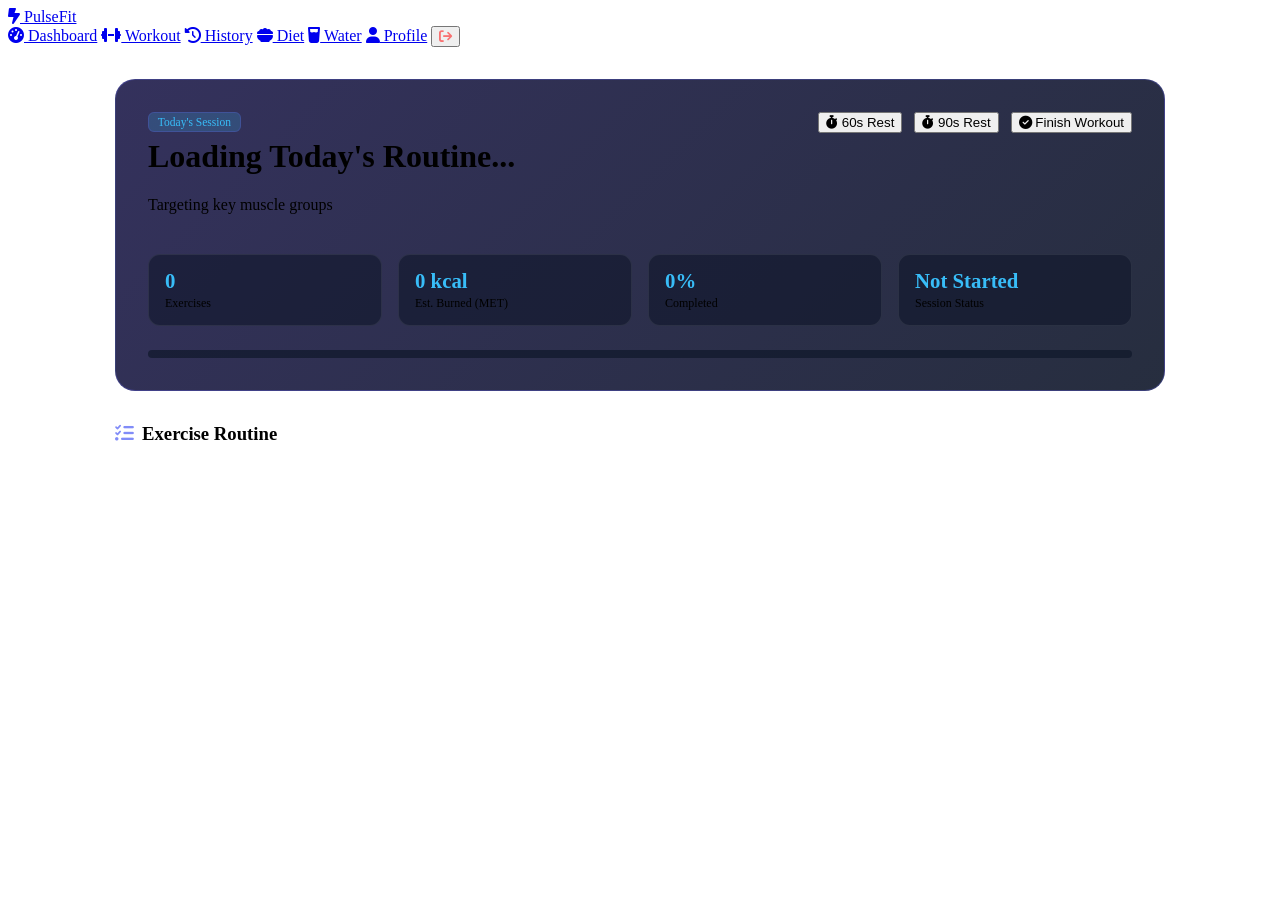
==== src/main/resources/static/workout.html @ 6e2e1f79 "my fintness Web-Application" ====
<!DOCTYPE html>
<html lang="en">
<head>
  <meta charset="UTF-8">
  <meta name="viewport" content="width=device-width, initial-scale=1.0">
  <title>Today's Workout — PulseFit</title>
  <link rel="stylesheet" href="/css/main.css">
  <link rel="stylesheet" href="/css/components.css">
  <link rel="preconnect" href="https://fonts.googleapis.com">
  <link rel="preconnect" href="https://fonts.gstatic.com" crossorigin>
  <link href="https://fonts.googleapis.com/css2?family=Inter:wght@400;500;600;700;800&display=swap" rel="stylesheet">
  <link rel="stylesheet" href="https://cdnjs.cloudflare.com/ajax/libs/font-awesome/6.5.1/css/all.min.css">
  <style>
    .workout-container {
      max-width: 1050px;
      margin: 2rem auto;
      padding: 0 1.5rem;
    }
    .workout-header-card {
      background: linear-gradient(135deg, rgba(30, 27, 75, 0.9) 0%, rgba(15, 23, 42, 0.9) 100%);
      border: 1px solid rgba(99, 102, 241, 0.3);
      border-radius: 20px;
      padding: 2rem;
      margin-bottom: 2rem;
      position: relative;
    }
    .workout-meta-grid {
      display: grid;
      grid-template-columns: repeat(auto-fit, minmax(140px, 1fr));
      gap: 1rem;
      margin-top: 1.5rem;
    }
    .meta-box {
      background: rgba(15, 23, 42, 0.6);
      border: 1px solid rgba(255, 255, 255, 0.08);
      border-radius: 12px;
      padding: 0.85rem 1rem;
    }
    .meta-box .val {
      font-size: 1.3rem;
      font-weight: 700;
      color: #38bdf8;
    }
    .meta-box .lbl {
      font-size: 0.75rem;
      color: var(--text-muted);
      margin-top: 0.2rem;
    }
    .exercise-card {
      background: var(--glass);
      border: 1px solid var(--border-color);
      border-radius: 16px;
      padding: 1.25rem 1.5rem;
      margin-bottom: 1rem;
      display: flex;
      flex-direction: column;
      gap: 1rem;
      transition: all 0.2s ease;
    }
    .exercise-card.completed {
      border-color: rgba(16, 185, 129, 0.5);
      background: rgba(16, 185, 129, 0.06);
    }
    .exercise-card-header {
      display: flex;
      justify-content: space-between;
      align-items: center;
      flex-wrap: wrap;
      gap: 0.75rem;
    }
    .exercise-tags {
      display: flex;
      gap: 0.5rem;
      flex-wrap: wrap;
    }
    .tag-badge {
      font-size: 0.72rem;
      padding: 0.2rem 0.55rem;
      border-radius: 6px;
      background: rgba(99, 102, 241, 0.15);
      color: #a5b4fc;
      border: 1px solid rgba(99, 102, 241, 0.25);
    }
    .exercise-stats-row {
      display: grid;
      grid-template-columns: repeat(auto-fit, minmax(100px, 1fr));
      gap: 0.75rem;
      font-size: 0.88rem;
    }
    .stat-pill {
      background: rgba(15, 23, 42, 0.5);
      padding: 0.5rem 0.75rem;
      border-radius: 8px;
      text-align: center;
    }
    .stat-pill strong {
      color: #ffffff;
    }
    .btn-status {
      padding: 0.5rem 1rem;
      border-radius: 8px;
      font-size: 0.85rem;
      font-weight: 600;
      cursor: pointer;
      border: none;
      display: inline-flex;
      align-items: center;
      gap: 0.4rem;
      transition: all 0.2s ease;
    }
    .btn-status.not-started {
      background: rgba(148, 163, 184, 0.15);
      color: #94a3b8;
    }
    .btn-status.in-progress {
      background: rgba(245, 158, 11, 0.2);
      color: #fbbf24;
      border: 1px solid rgba(245, 158, 11, 0.4);
    }
    .btn-status.completed {
      background: rgba(16, 185, 129, 0.2);
      color: #34d399;
      border: 1px solid rgba(16, 185, 129, 0.4);
    }
    /* Rest Timer Modal */
    .timer-overlay {
      display: none;
      position: fixed;
      top: 0; left: 0; right: 0; bottom: 0;
      background: rgba(0, 0, 0, 0.75);
      backdrop-filter: blur(8px);
      z-index: 1000;
      align-items: center;
      justify-content: center;
    }
    .timer-card {
      background: #1e293b;
      border: 1px solid rgba(255, 255, 255, 0.15);
      border-radius: 20px;
      padding: 2.5rem;
      text-align: center;
      max-width: 360px;
      width: 90%;
    }
    .timer-display {
      font-size: 3.5rem;
      font-weight: 800;
      color: #38bdf8;
      margin: 1.25rem 0;
      font-variant-numeric: tabular-nums;
    }
  </style>
</head>
<body>

  <!-- App Navbar -->
  <header class="navbar">
    <a href="/dashboard.html" class="brand">
      <i class="fa-solid fa-bolt-lightning"></i> PulseFit
    </a>
    <nav class="nav-links">
      <a href="/dashboard.html" class="btn btn-outline"><i class="fa-solid fa-gauge-high"></i> Dashboard</a>
      <a href="/workout.html" class="btn btn-primary"><i class="fa-solid fa-dumbbell"></i> Workout</a>
      <a href="/workout-history.html" class="btn btn-outline"><i class="fa-solid fa-clock-rotate-left"></i> History</a>
      <a href="/diet.html" class="btn btn-outline"><i class="fa-solid fa-bowl-food"></i> Diet</a>
      <a href="/water.html" class="btn btn-outline"><i class="fa-solid fa-glass-water"></i> Water</a>
      <a href="/profile.html" class="btn btn-outline"><i class="fa-solid fa-user"></i> Profile</a>
      <button onclick="logout()" class="btn btn-outline" style="color: #f87171;"><i class="fa-solid fa-arrow-right-from-bracket"></i></button>
    </nav>
  </header>

  <main class="workout-container">
    <!-- Workout Header Banner -->
    <div class="workout-header-card" id="headerBanner">
      <div style="display: flex; justify-content: space-between; align-items: flex-start; flex-wrap: wrap; gap: 1rem;">
        <div>
          <span class="tag-badge" id="dayBadge" style="background: rgba(56, 189, 248, 0.2); color: #38bdf8;">Today's Session</span>
          <h1 style="font-size: 2rem; font-weight: 800; margin-top: 0.5rem;" id="workoutTitle">Loading Today's Routine...</h1>
          <p style="color: var(--text-muted); margin-top: 0.25rem;" id="workoutFocus">Targeting key muscle groups</p>
        </div>
        <div style="display: flex; gap: 0.75rem;">
          <button class="btn btn-outline" onclick="openTimer(60)"><i class="fa-solid fa-stopwatch"></i> 60s Rest</button>
          <button class="btn btn-outline" onclick="openTimer(90)"><i class="fa-solid fa-stopwatch"></i> 90s Rest</button>
          <button class="btn btn-primary" id="btnCompleteSession" onclick="completeWorkoutSession()">
            <i class="fa-solid fa-circle-check"></i> Finish Workout
          </button>
        </div>
      </div>

      <!-- Stats Grid -->
      <div class="workout-meta-grid">
        <div class="meta-box">
          <div class="val" id="totalExercisesCount">0</div>
          <div class="lbl">Exercises</div>
        </div>
        <div class="meta-box">
          <div class="val" id="estimatedCalories">0 kcal</div>
          <div class="lbl">Est. Burned (MET)</div>
        </div>
        <div class="meta-box">
          <div class="val" id="completionRate">0%</div>
          <div class="lbl">Completed</div>
        </div>
        <div class="meta-box">
          <div class="val" id="sessionStatus">Not Started</div>
          <div class="lbl">Session Status</div>
        </div>
      </div>

      <!-- Progress Bar -->
      <div style="background: rgba(15, 23, 42, 0.7); height: 8px; border-radius: 9999px; margin-top: 1.5rem; overflow: hidden;">
        <div id="workoutProgressBar" style="background: linear-gradient(90deg, #38bdf8, #10b981); height: 100%; width: 0%; transition: width 0.3s ease;"></div>
      </div>
    </div>

    <!-- Rest Day Notice (shown if rest day) -->
    <div id="restDayNotice" style="display: none; text-align: center; padding: 3rem 1.5rem; background: var(--glass); border-radius: 16px; border: 1px solid var(--border-color);">
      <i class="fa-solid fa-bed" style="font-size: 3rem; color: #818cf8; margin-bottom: 1rem;"></i>
      <h2 style="font-size: 1.5rem;">Scheduled Active Rest & Recovery</h2>
      <p style="color: var(--text-muted); max-width: 500px; margin: 0.5rem auto 1.5rem auto;">
        Muscles recover, adapt, and grow during rest periods. Hydrate properly, hit your protein goals, and get 7-8 hours of sleep!
      </p>
      <a href="/profile.html" class="btn btn-outline"><i class="fa-solid fa-arrows-rotate"></i> Adjust Workout Plan</a>
    </div>

    <!-- Exercise Checklist Section -->
    <div id="exercisesSection">
      <h3 style="margin-bottom: 1rem; display: flex; align-items: center; gap: 0.5rem;">
        <i class="fa-solid fa-list-check" style="color: #818cf8;"></i> Exercise Routine
      </h3>
      <div id="exerciseList">
        <!-- Rendered dynamically -->
      </div>
    </div>
  </main>

  <!-- Rest Timer Modal -->
  <div class="timer-overlay" id="timerModal">
    <div class="timer-card">
      <i class="fa-solid fa-stopwatch" style="font-size: 2rem; color: #38bdf8;"></i>
      <h3 style="margin-top: 0.5rem;">Rest Timer</h3>
      <div class="timer-display" id="timerValue">01:00</div>
      <div style="display: flex; gap: 0.5rem; justify-content: center;">
        <button class="btn btn-outline" onclick="adjustTimer(-15)">-15s</button>
        <button class="btn btn-outline" onclick="adjustTimer(15)">+15s</button>
        <button class="btn btn-primary" onclick="closeTimer()"><i class="fa-solid fa-xmark"></i> Close</button>
      </div>
    </div>
  </div>

  <script src="/js/api.js"></script>
  <script>
    if (!isAuthenticated()) {
      window.location.href = '/login.html';
    }

    let todayWorkoutData = null;

    async function loadTodayWorkout() {
      try {
        const response = await apiFetch('/api/workouts/today');
        if (response.success && response.data) {
          todayWorkoutData = response.data;
          renderTodayWorkout(response.data);
        }
      } catch (err) {
        showToast('Failed to load workout: ' + err.message, 'error');
      }
    }

    function renderTodayWorkout(data) {
      document.getElementById('workoutTitle').textContent = data.title;
      document.getElementById('dayBadge').textContent = `${data.dayName} • Day ${data.dayOfWeek}`;
      document.getElementById('workoutFocus').textContent = `Target Focus: ${data.focusArea || 'Full Body'}`;
      document.getElementById('estimatedCalories').textContent = Math.round(data.totalCaloriesBurned || 0) + ' kcal';
      document.getElementById('completionRate').textContent = data.completionPercentage + '%';
      document.getElementById('workoutProgressBar').style.width = data.completionPercentage + '%';
      document.getElementById('sessionStatus').textContent = (data.status || 'NOT_STARTED').replace('_', ' ');

      if (data.isRestDay) {
        document.getElementById('restDayNotice').style.display = 'block';
        document.getElementById('exercisesSection').style.display = 'none';
        document.getElementById('btnCompleteSession').style.display = 'none';
        return;
      }

      document.getElementById('restDayNotice').style.display = 'none';
      document.getElementById('exercisesSection').style.display = 'block';
      document.getElementById('btnCompleteSession').style.display = 'inline-flex';

      const exercises = data.exercises || [];
      document.getElementById('totalExercisesCount').textContent = exercises.length;

      const listContainer = document.getElementById('exerciseList');
      listContainer.innerHTML = '';

      exercises.forEach((ex, idx) => {
        const card = document.createElement('div');
        const isCompleted = ex.status === 'COMPLETED';
        card.className = `exercise-card ${isCompleted ? 'completed' : ''}`;

        const statusClass = ex.status === 'COMPLETED' ? 'completed' : (ex.status === 'IN_PROGRESS' ? 'in-progress' : 'not-started');
        const statusLabel = ex.status === 'COMPLETED' ? 'Completed ✓' : (ex.status === 'IN_PROGRESS' ? 'In Progress ⏳' : 'Not Started');

        card.innerHTML = `
          <div class="exercise-card-header">
            <div>
              <h4 style="font-size: 1.15rem; font-weight: 700; color: #ffffff;">${idx + 1}. ${ex.exerciseName}</h4>
              <div class="exercise-tags" style="margin-top: 0.35rem;">
                <span class="tag-badge"><i class="fa-solid fa-bullseye"></i> ${ex.targetMuscleGroup}</span>
                <span class="tag-badge"><i class="fa-solid fa-tag"></i> ${ex.category}</span>
                <span class="tag-badge" style="background: rgba(245, 158, 11, 0.15); color: #fbbf24;"><i class="fa-solid fa-fire"></i> ~${Math.round(ex.caloriesBurned)} kcal</span>
              </div>
            </div>
            <button class="btn-status ${statusClass}" onclick="cycleExerciseStatus(${ex.id}, '${ex.status}')">
              ${statusLabel}
            </button>
          </div>

          <div class="exercise-stats-row">
            <div class="stat-pill">Sets: <strong>${ex.setsPlanned}</strong></div>
            <div class="stat-pill">Reps: <strong>${ex.repsPlanned}</strong></div>
            <div class="stat-pill">Weight: <strong>${ex.weightUsedKg || 0} kg</strong></div>
            <div class="stat-pill" style="cursor: pointer;" onclick="openTimer(60)">
              <i class="fa-solid fa-stopwatch" style="color: #38bdf8;"></i> Rest: <strong>60s</strong>
            </div>
          </div>

          ${ex.instructions ? `<p style="font-size: 0.82rem; color: var(--text-muted); line-height: 1.5; border-top: 1px solid rgba(255,255,255,0.05); padding-top: 0.6rem;"><i class="fa-solid fa-circle-info" style="color: #818cf8;"></i> ${ex.instructions}</p>` : ''}
        `;

        listContainer.appendChild(card);
      });
    }

    async function cycleExerciseStatus(exerciseLogId, currentStatus) {
      let nextStatus = 'IN_PROGRESS';
      if (currentStatus === 'NOT_STARTED') nextStatus = 'IN_PROGRESS';
      else if (currentStatus === 'IN_PROGRESS') nextStatus = 'COMPLETED';
      else nextStatus = 'NOT_STARTED';

      try {
        const response = await apiFetch(`/api/workouts/exercises/${exerciseLogId}`, {
          method: 'PATCH',
          body: JSON.stringify({ status: nextStatus })
        });
        if (response.success) {
          showToast(`Exercise marked as ${nextStatus.replace('_', ' ')}`, 'info');
          loadTodayWorkout();
        }
      } catch (err) {
        showToast('Failed to update exercise: ' + err.message, 'error');
      }
    }

    async function completeWorkoutSession() {
      if (!confirm("Are you sure you want to complete today's entire workout session?")) return;

      try {
        const response = await apiFetch('/api/workouts/today/complete', {
          method: 'POST'
        });
        if (response.success && response.data) {
          showToast(`Workout Completed! Burned ~${response.data.totalCaloriesBurned} kcal 🔥`, 'success');
          loadTodayWorkout();
        }
      } catch (err) {
        showToast('Error completing workout: ' + err.message, 'error');
      }
    }

    // Rest Timer Logic
    let timerInterval = null;
    let secondsLeft = 60;

    function openTimer(sec) {
      secondsLeft = sec;
      document.getElementById('timerModal').style.display = 'flex';
      updateTimerDisplay();
      clearInterval(timerInterval);
      timerInterval = setInterval(() => {
        secondsLeft--;
        updateTimerDisplay();
        if (secondsLeft <= 0) {
          clearInterval(timerInterval);
          showToast('Rest time completed! Back to the set!', 'success');
          closeTimer();
        }
      }, 1000);
    }

    function adjustTimer(delta) {
      secondsLeft = Math.max(5, secondsLeft + delta);
      updateTimerDisplay();
    }

    function updateTimerDisplay() {
      const mins = Math.floor(secondsLeft / 60);
      const secs = secondsLeft % 60;
      document.getElementById('timerValue').textContent =
        `${String(mins).padStart(2, '0')}:${String(secs).padStart(2, '0')}`;
    }

    function closeTimer() {
      clearInterval(timerInterval);
      document.getElementById('timerModal').style.display = 'none';
    }

    document.addEventListener('DOMContentLoaded', loadTodayWorkout);
  </script>
</body>
</html>
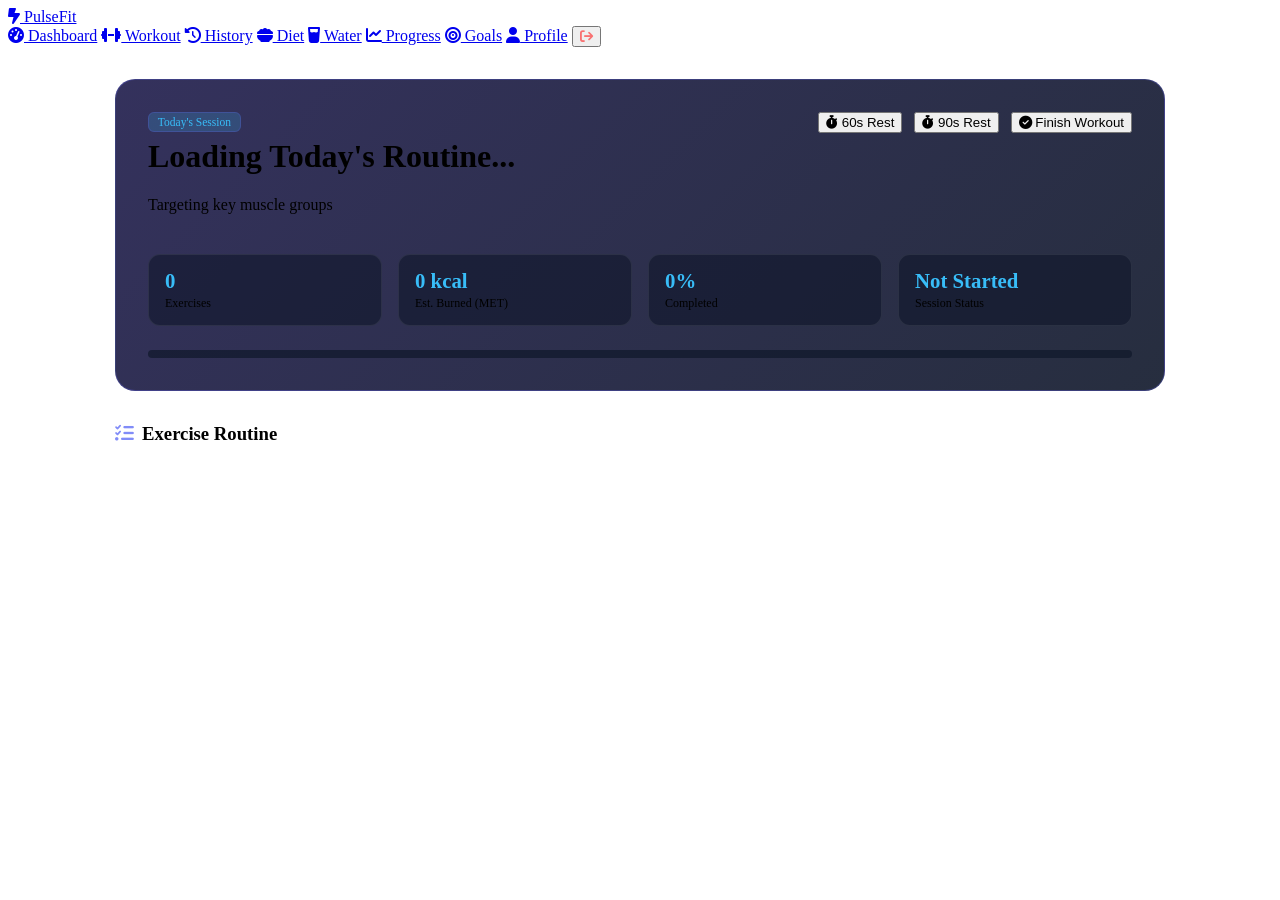
==== commit 1445694f: "inserted daily workout traiking and other features" ====
--- a/src/main/resources/static/workout.html
+++ b/src/main/resources/static/workout.html
@@ -164,6 +164,8 @@
       <a href="/workout-history.html" class="btn btn-outline"><i class="fa-solid fa-clock-rotate-left"></i> History</a>
       <a href="/diet.html" class="btn btn-outline"><i class="fa-solid fa-bowl-food"></i> Diet</a>
       <a href="/water.html" class="btn btn-outline"><i class="fa-solid fa-glass-water"></i> Water</a>
+      <a href="/progress.html" class="btn btn-outline"><i class="fa-solid fa-chart-line"></i> Progress</a>
+      <a href="/goals.html" class="btn btn-outline"><i class="fa-solid fa-bullseye"></i> Goals</a>
       <a href="/profile.html" class="btn btn-outline"><i class="fa-solid fa-user"></i> Profile</a>
       <button onclick="logout()" class="btn btn-outline" style="color: #f87171;"><i class="fa-solid fa-arrow-right-from-bracket"></i></button>
     </nav>
